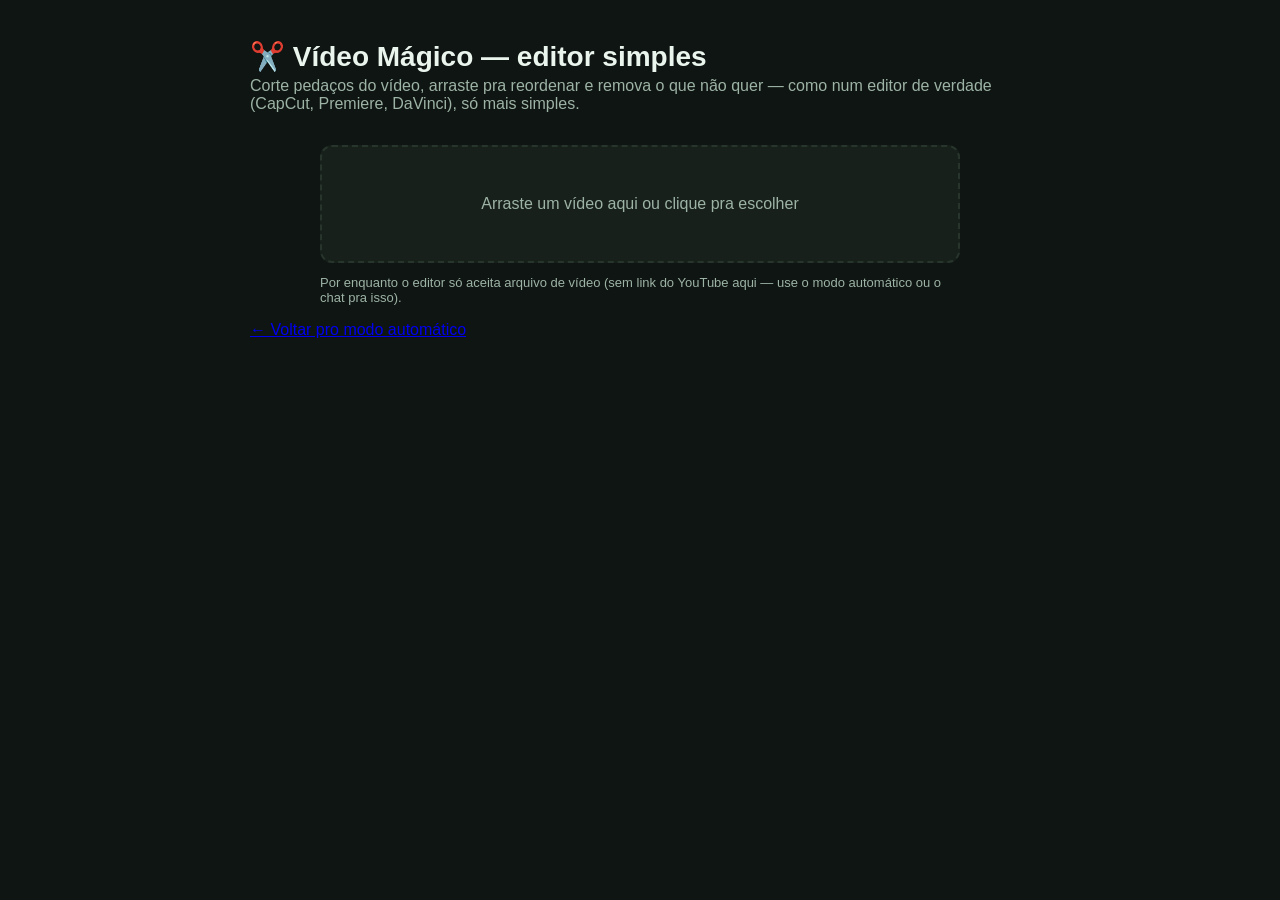
==== templates/editor.html @ ab05b8a1 "first commit" ====
<!DOCTYPE html>
<html lang="pt-br">
<head>
    <meta charset="UTF-8">
    <meta name="viewport" content="width=device-width, initial-scale=1.0">
    <title>Vídeo Mágico — Editor</title>
    <link rel="stylesheet" href="/static/style.css">
    <link rel="stylesheet" href="/static/editor.css">
</head>
<body>
    <div class="editor-wrap">
        <header>
            <h1>✂️ Vídeo Mágico — editor simples</h1>
            <p class="subtitle">
                Corte pedaços do vídeo, arraste pra reordenar e remova o que não quer —
                como num editor de verdade (CapCut, Premiere, DaVinci), só mais simples.
            </p>
        </header>

        <div id="upload-step" class="upload-step">
            <div id="dropzone" class="dropzone">
                <p id="dropzone-text">Arraste um vídeo aqui ou clique pra escolher</p>
                <input type="file" id="file-input" accept="video/*" hidden>
            </div>
            <p class="hint">
                Por enquanto o editor só aceita arquivo de vídeo (sem link do YouTube aqui
                — use o modo automático ou o chat pra isso).
            </p>
        </div>

        <div id="editor-step" class="editor-step" hidden>
            <p id="resume-note" class="hint" hidden>
                ↻ Continuando de onde você parou — seus cortes marcados foram mantidos.
                <a href="#" id="restart-link">Começar outro vídeo</a>
            </p>
            <video id="source-video" controls></video>

            <div class="mark-row">
                <label>
                    Início
                    <div class="time-field">
                        <input type="text" id="start-input" placeholder="0:00" inputmode="decimal">
                        <button type="button" id="use-current-start" title="Usar a posição atual do vídeo">usar atual</button>
                    </div>
                </label>
                <label>
                    Fim
                    <div class="time-field">
                        <input type="text" id="end-input" placeholder="0:10" inputmode="decimal">
                        <button type="button" id="use-current-end" title="Usar a posição atual do vídeo">usar atual</button>
                    </div>
                </label>
                <button type="button" id="add-clip-btn">+ Adicionar corte à lista</button>
            </div>
            <p class="hint">
                Toque em "usar atual" enquanto o vídeo está pausado (ou pausado no ponto
                certo) pra marcar início/fim pelo tempo que está tocando — ou digite direto
                em segundos (ex: <code>12.5</code>) ou minuto:segundo (ex: <code>1:05</code>).
            </p>

            <h2>Seus cortes <span class="muted">(arraste pra reordenar)</span></h2>
            <ul id="clips-list" class="clips-list"></ul>
            <p id="no-clips-hint" class="hint">Nenhum corte ainda — marque início/fim acima e adicione à lista.</p>

            <button type="button" id="export-btn" disabled>Exportar vídeo editado</button>

            <div id="export-progress" class="progress-area" hidden>
                <div class="progress-bar"><div id="export-progress-fill" class="progress-fill"></div></div>
                <p id="export-progress-msg">Processando...</p>
            </div>

            <div id="export-result" class="result-area" hidden>
                <h2>Pronto! ✨</h2>
                <video id="result-video" controls></video>
                <div class="downloads">
                    <a id="dl-result" href="#" download="editado.mp4">⬇ Baixar vídeo editado</a>
                </div>
            </div>

            <div id="editor-error" class="error-area" hidden></div>
        </div>

        <p class="back-link"><a href="/">← Voltar pro modo automático</a></p>
    </div>

    <script src="/static/editor.js"></script>
</body>
</html>
---- static/style.css ----
:root {
    --bg: #0f1512;
    --panel: #17201b;
    --accent: #6ee7a8;
    --accent-dark: #2f7a52;
    --text: #eaf5ee;
    --muted: #9db3a6;
    --border: #27352c;
}

* { box-sizing: border-box; }

body {
    margin: 0;
    background: var(--bg);
    color: var(--text);
    font-family: -apple-system, BlinkMacSystemFont, "Segoe UI", Roboto, sans-serif;
}

.wrap {
    max-width: 720px;
    margin: 0 auto;
    padding: 40px 20px 80px;
}

header h1 {
    margin: 0 0 4px;
    font-size: 28px;
}

.subtitle {
    color: var(--muted);
    margin: 0 0 8px;
}

.subtitle:last-of-type {
    margin-bottom: 32px;
}

.subtitle a {
    color: var(--accent);
}

.dropzone {
    border: 2px dashed var(--border);
    border-radius: 12px;
    padding: 48px 20px;
    text-align: center;
    cursor: pointer;
    transition: border-color 0.15s ease, background 0.15s ease;
    background: var(--panel);
}

.dropzone.dragover {
    border-color: var(--accent);
    background: #1b2921;
}

.dropzone p { color: var(--muted); margin: 0; }

.or-divider {
    text-align: center;
    color: var(--muted);
    font-size: 13px;
    margin: 18px 0;
}

.youtube-field {
    display: flex;
    flex-direction: column;
    gap: 6px;
    font-size: 13px;
    color: var(--muted);
}

.youtube-field input {
    background: var(--panel);
    border: 1px solid var(--border);
    color: var(--text);
    padding: 12px;
    border-radius: 10px;
    font-size: 14px;
}

.options {
    display: grid;
    grid-template-columns: 1fr 1fr;
    gap: 16px;
    margin-top: 24px;
}

.options label {
    display: flex;
    flex-direction: column;
    gap: 6px;
    font-size: 13px;
    color: var(--muted);
}

.options input, .options select {
    background: var(--panel);
    border: 1px solid var(--border);
    color: var(--text);
    padding: 10px;
    border-radius: 8px;
    font-size: 14px;
}

.hint {
    font-size: 13px;
    color: var(--muted);
    margin-top: 12px;
}

.hint code {
    background: var(--panel);
    padding: 2px 6px;
    border-radius: 4px;
}

button#submit-btn {
    margin-top: 24px;
    width: 100%;
    padding: 14px;
    border: none;
    border-radius: 10px;
    background: var(--accent);
    color: #0b1410;
    font-weight: 600;
    font-size: 15px;
    cursor: pointer;
}

button#submit-btn:disabled {
    opacity: 0.5;
    cursor: not-allowed;
}

.progress-area { margin-top: 32px; }

.progress-bar {
    height: 10px;
    background: var(--panel);
    border-radius: 6px;
    overflow: hidden;
    border: 1px solid var(--border);
}

.progress-fill {
    height: 100%;
    width: 0%;
    background: linear-gradient(90deg, var(--accent-dark), var(--accent));
    transition: width 0.3s ease;
}

#progress-msg { color: var(--muted); margin-top: 8px; font-size: 14px; }

.result-area { margin-top: 32px; }

.result-area video {
    width: 100%;
    max-height: 480px;
    border-radius: 10px;
    background: black;
    margin: 12px 0;
}

.downloads {
    display: flex;
    flex-direction: column;
    gap: 8px;
}

.downloads a {
    color: var(--accent);
    text-decoration: none;
    font-size: 14px;
    padding: 10px 12px;
    background: var(--panel);
    border-radius: 8px;
    border: 1px solid var(--border);
}

button#btn-abrir-pasta {
    display: block;
    margin: 12px 0 20px;
    padding: 10px 16px;
    border: 1px solid var(--border);
    border-radius: 8px;
    background: var(--panel);
    color: var(--accent);
    font-size: 14px;
    font-weight: 600;
    cursor: pointer;
}

.cortes-list {
    display: grid;
    grid-template-columns: repeat(auto-fill, minmax(260px, 1fr));
    gap: 16px;
}

.corte-card {
    background: var(--panel);
    border: 1px solid var(--border);
    border-radius: 10px;
    padding: 12px;
}

.corte-card h3 {
    margin: 0 0 8px;
    font-size: 14px;
}

.corte-duracao {
    color: var(--muted);
    font-weight: 400;
}

.corte-card video {
    width: 100%;
    max-height: 320px;
    border-radius: 8px;
    background: black;
    margin-bottom: 8px;
}

.corte-card .downloads {
    flex-direction: row;
    flex-wrap: wrap;
}

.corte-card .downloads a {
    font-size: 12px;
    padding: 6px 8px;
}

.error-area {
    margin-top: 24px;
    padding: 16px;
    background: #2a1717;
    border: 1px solid #5a2b2b;
    border-radius: 10px;
    color: #ffb4b4;
    font-size: 14px;
    white-space: pre-wrap;
}
---- static/editor.css ----
.editor-wrap {
    max-width: 820px;
    margin: 0 auto;
    padding: 40px 20px 80px;
}

.editor-wrap .upload-step {
    max-width: 640px;
    margin: 0 auto;
}

#source-video {
    width: 100%;
    max-height: 420px;
    border-radius: 10px;
    background: black;
    margin-bottom: 16px;
}

.mark-row {
    display: flex;
    align-items: flex-end;
    gap: 16px;
    flex-wrap: wrap;
}

.mark-row label {
    display: flex;
    flex-direction: column;
    gap: 6px;
    font-size: 13px;
    color: var(--muted);
}

.time-field {
    display: flex;
    gap: 6px;
}

.time-field input {
    width: 90px;
    background: var(--panel);
    border: 1px solid var(--border);
    color: var(--text);
    padding: 10px;
    border-radius: 8px;
    font-size: 14px;
}

.time-field button {
    padding: 0 10px;
    border: 1px solid var(--border);
    border-radius: 8px;
    background: var(--panel);
    color: var(--muted);
    font-size: 12px;
    cursor: pointer;
    white-space: nowrap;
}

#add-clip-btn {
    padding: 10px 16px;
    border: none;
    border-radius: 8px;
    background: var(--accent);
    color: #0b1410;
    font-weight: 600;
    font-size: 14px;
    cursor: pointer;
}

h2 { font-size: 16px; margin: 28px 0 10px; }
h2 .muted { color: var(--muted); font-weight: 400; font-size: 13px; }

.clips-list {
    list-style: none;
    margin: 0;
    padding: 0;
    display: flex;
    flex-direction: column;
    gap: 8px;
}

.clip-card {
    display: flex;
    align-items: center;
    gap: 10px;
    background: var(--panel);
    border: 1px solid var(--border);
    border-radius: 8px;
    padding: 10px 12px;
    cursor: grab;
}

.clip-card.dragging { opacity: 0.4; }
.clip-card.drag-over { border-color: var(--accent); }

.clip-card .drag-handle { color: var(--muted); font-size: 16px; }
.clip-card .clip-label { flex: 1; font-size: 14px; }
.clip-card .clip-label b { color: var(--accent); }

.clip-card button {
    background: none;
    border: 1px solid var(--border);
    color: var(--muted);
    border-radius: 6px;
    padding: 4px 8px;
    font-size: 12px;
    cursor: pointer;
}

#export-btn {
    margin-top: 20px;
    width: 100%;
    padding: 14px;
    border: none;
    border-radius: 10px;
    background: var(--accent);
    color: #0b1410;
    font-weight: 600;
    font-size: 15px;
    cursor: pointer;
}

#export-btn:disabled {
    opacity: 0.5;
    cursor: not-allowed;
}

#result-video {
    width: 100%;
    max-height: 420px;
    border-radius: 10px;
    background: black;
    margin: 12px 0;
}
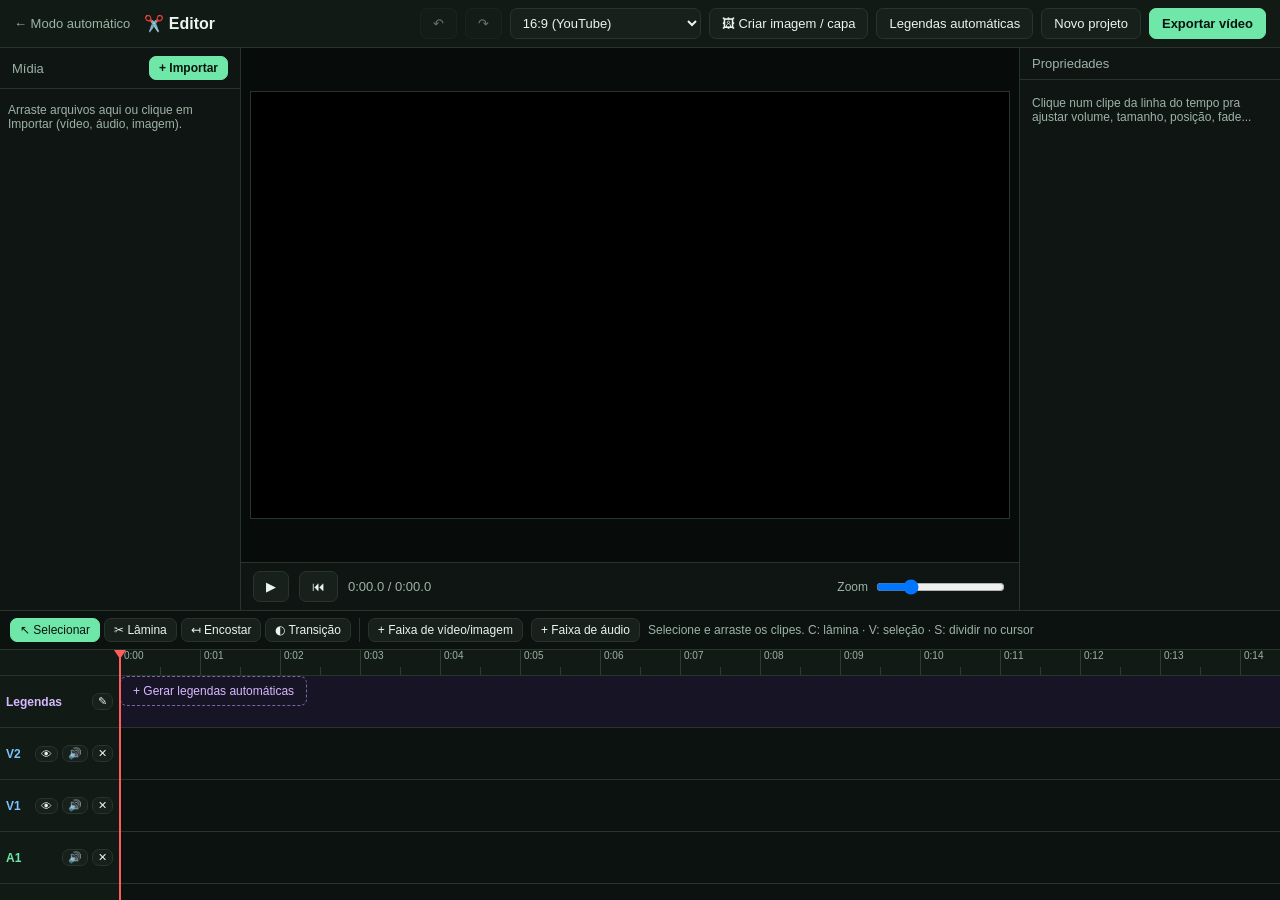
==== commit 4771cbec: "corrections" ====
--- a/templates/editor.html
+++ b/templates/editor.html
@@ -7,82 +7,215 @@
     <link rel="stylesheet" href="/static/style.css">
     <link rel="stylesheet" href="/static/editor.css">
 </head>
-<body>
-    <div class="editor-wrap">
-        <header>
-            <h1>✂️ Vídeo Mágico — editor simples</h1>
-            <p class="subtitle">
-                Corte pedaços do vídeo, arraste pra reordenar e remova o que não quer —
-                como num editor de verdade (CapCut, Premiere, DaVinci), só mais simples.
-            </p>
+<body class="editor-body">
+    <div class="app">
+        <header class="topbar">
+            <a class="back" href="/">← Modo automático</a>
+            <strong class="brand">✂️ Editor</strong>
+            <div class="top-actions">
+                <button type="button" id="undo-btn" title="Desfazer (Ctrl+Z)">↶</button>
+                <button type="button" id="redo-btn" title="Refazer (Ctrl+Y)">↷</button>
+                <select id="aspect-select" title="Formato do vídeo">
+                    <option value="1920x1080">16:9 (YouTube)</option>
+                    <option value="1080x1920">9:16 (Reels/Shorts/TikTok)</option>
+                    <option value="1080x1080">1:1 (Quadrado)</option>
+                    <option value="1080x1350">4:5 (Feed)</option>
+                </select>
+                <button type="button" id="cover-btn" title="Criar uma capa/imagem do zero">🖼 Criar imagem / capa</button>
+                <button type="button" id="captions-btn" title="Gerar e revisar legendas da linha do tempo">Legendas automáticas</button>
+                <button type="button" id="new-project-btn" title="Limpar a linha do tempo">Novo projeto</button>
+                <button type="button" id="export-btn" class="primary">Exportar vídeo</button>
+            </div>
         </header>
 
-        <div id="upload-step" class="upload-step">
-            <div id="dropzone" class="dropzone">
-                <p id="dropzone-text">Arraste um vídeo aqui ou clique pra escolher</p>
-                <input type="file" id="file-input" accept="video/*" hidden>
-            </div>
-            <p class="hint">
-                Por enquanto o editor só aceita arquivo de vídeo (sem link do YouTube aqui
-                — use o modo automático ou o chat pra isso).
-            </p>
-        </div>
-
-        <div id="editor-step" class="editor-step" hidden>
-            <p id="resume-note" class="hint" hidden>
-                ↻ Continuando de onde você parou — seus cortes marcados foram mantidos.
-                <a href="#" id="restart-link">Começar outro vídeo</a>
-            </p>
-            <video id="source-video" controls></video>
-
-            <div class="mark-row">
-                <label>
-                    Início
-                    <div class="time-field">
-                        <input type="text" id="start-input" placeholder="0:00" inputmode="decimal">
-                        <button type="button" id="use-current-start" title="Usar a posição atual do vídeo">usar atual</button>
-                    </div>
-                </label>
-                <label>
-                    Fim
-                    <div class="time-field">
-                        <input type="text" id="end-input" placeholder="0:10" inputmode="decimal">
-                        <button type="button" id="use-current-end" title="Usar a posição atual do vídeo">usar atual</button>
-                    </div>
-                </label>
-                <button type="button" id="add-clip-btn">+ Adicionar corte à lista</button>
-            </div>
-            <p class="hint">
-                Toque em "usar atual" enquanto o vídeo está pausado (ou pausado no ponto
-                certo) pra marcar início/fim pelo tempo que está tocando — ou digite direto
-                em segundos (ex: <code>12.5</code>) ou minuto:segundo (ex: <code>1:05</code>).
-            </p>
-
-            <h2>Seus cortes <span class="muted">(arraste pra reordenar)</span></h2>
-            <ul id="clips-list" class="clips-list"></ul>
-            <p id="no-clips-hint" class="hint">Nenhum corte ainda — marque início/fim acima e adicione à lista.</p>
-
-            <button type="button" id="export-btn" disabled>Exportar vídeo editado</button>
-
-            <div id="export-progress" class="progress-area" hidden>
+        <div class="workspace">
+            <aside class="panel media-panel">
+                <div class="panel-head">
+                    <span>Mídia</span>
+                    <button type="button" id="import-btn" class="small primary">+ Importar</button>
+                    <input type="file" id="file-input" accept="video/*,audio/*,image/*" multiple hidden>
+                </div>
+                <div id="media-drop" class="media-list">
+                    <p class="hint" id="media-empty">Arraste arquivos aqui ou clique em Importar (vídeo, áudio, imagem).</p>
+                </div>
+            </aside>
+
+            <section class="panel preview-panel">
+                <div class="preview-stage"><canvas id="preview"></canvas></div>
+                <div class="transport">
+                    <button type="button" id="play-btn" title="Tocar/Pausar (Espaço)">▶</button>
+                    <button type="button" id="start-btn" title="Ir pro início">⏮</button>
+                    <span id="time-label" class="time-label">0:00.0 / 0:00.0</span>
+                    <span class="spacer"></span>
+                    <label class="zoom">Zoom <input type="range" id="zoom-range" min="10" max="300" value="80"></label>
+                </div>
+            </section>
+
+            <aside class="panel inspector" id="inspector">
+                <div class="panel-head"><span>Propriedades</span></div>
+                <p class="hint" id="inspector-empty">Clique num clipe da linha do tempo pra ajustar volume, tamanho, posição, fade...</p>
+                <div id="inspector-body" hidden>
+                    <p id="insp-name" class="insp-name"></p>
+                    <div class="insp-actions">
+                        <button type="button" id="split-btn" title="Dividir no cursor (S)">✂ Dividir</button>
+                        <button type="button" id="dup-btn">⧉ Duplicar</button>
+                        <button type="button" id="del-btn" class="danger">🗑 Excluir</button>
+                    </div>
+                    <button type="button" id="edit-image-btn" class="wide" hidden>🎨 Editar imagem</button>
+
+                    <label>Duração (s) <input type="number" id="insp-dur" min="0.1" step="0.1"></label>
+                    <div data-for="audio">
+                        <label>Volume <span id="insp-volume-val"></span>
+                            <input type="range" id="insp-volume" min="0" max="200" step="1"></label>
+                    </div>
+                    <div data-for="visual">
+                        <label>Opacidade <span id="insp-opacity-val"></span>
+                            <input type="range" id="insp-opacity" min="0" max="100" step="1"></label>
+                        <label>Tamanho <span id="insp-scale-val"></span>
+                            <input type="range" id="insp-scale" min="5" max="400" step="1"></label>
+                        <label>Posição horizontal <span id="insp-x-val"></span>
+                            <input type="range" id="insp-x" min="-50" max="150" step="1"></label>
+                        <label>Posição vertical <span id="insp-y-val"></span>
+                            <input type="range" id="insp-y" min="-50" max="150" step="1"></label>
+                        <button type="button" id="reset-pos-btn" class="wide">Centralizar e ajustar à tela</button>
+                    </div>
+                    <label>Fade de entrada (s) <input type="number" id="insp-fade-in" min="0" step="0.1"></label>
+                    <label>Fade de saída (s) <input type="number" id="insp-fade-out" min="0" step="0.1"></label>
+                </div>
+            </aside>
+        </div>
+
+        <section class="timeline-panel">
+            <div class="tl-toolbar">
+                <div class="edit-tools" role="group" aria-label="Ferramentas de edição">
+                    <button type="button" id="tool-select" class="small tool-active" aria-pressed="true" title="Selecionar e mover clipes (V)">↖ Selecionar</button>
+                    <button type="button" id="tool-blade" class="small" aria-pressed="false" title="Cortar clicando no clipe (C)">✂ Lâmina</button>
+                    <button type="button" id="tool-join" class="small" title="Encostar o clipe selecionado no clipe anterior da mesma faixa">↤ Encostar</button>
+                    <button type="button" id="tool-transition" class="small" title="Aplicar transição entre o clipe selecionado e o próximo">◐ Transição</button>
+                </div>
+                <button type="button" id="add-video-track" class="small">+ Faixa de vídeo/imagem</button>
+                <button type="button" id="add-audio-track" class="small">+ Faixa de áudio</button>
+                <span class="hint kbd" id="tool-hint">Selecione e arraste os clipes. C: lâmina · V: seleção · S: dividir no cursor</span>
+            </div>
+            <div id="tl-scroll" class="tl-scroll">
+                <div id="tl-inner" class="tl-inner"></div>
+            </div>
+        </section>
+    </div>
+
+    <div id="transition-modal" class="modal" hidden>
+        <div class="modal-box transition-box">
+            <h2>Transição entre clipes</h2>
+            <p id="transition-pair" class="hint"></p>
+            <label for="transition-kind">Tipo de transição</label>
+            <select id="transition-kind">
+                <option value="both">Desvanecer saída e entrada</option>
+                <option value="in">Entrada suave</option>
+                <option value="out">Saída suave</option>
+                <option value="overlay">Efeito de vídeo importado</option>
+            </select>
+            <div id="transition-fade-settings">
+                <label for="transition-duration">Duração de cada fade (segundos)</label>
+                <input type="number" id="transition-duration" min="0.05" max="10" step="0.05" value="0.5">
+                <p class="hint">A imagem e o áudio do clipe desvanecem; camadas inferiores permanecem visíveis. Substitui os fades correspondentes dos clipes.</p>
+            </div>
+            <div id="transition-overlay-settings" hidden>
+                <label for="transition-asset">Vídeo de efeito na biblioteca</label>
+                <select id="transition-asset"></select>
+                <button type="button" id="transition-import">Importar vídeo de efeito</button>
+                <input type="file" id="transition-file" accept="video/*,.mov,.webm" hidden>
+                <p class="hint">O efeito fica em uma nova faixa acima da montagem, centralizado na junção e sem áudio. Para sobrepor sem cobrir a imagem, use um vídeo com transparência compatível; vídeos opacos cobrem a imagem.</p>
+            </div>
+            <p id="transition-error" class="error-area" role="alert" hidden></p>
+            <div class="transition-actions">
+                <button type="button" id="transition-apply" class="primary">Aplicar</button>
+                <button type="button" id="transition-close">Cancelar</button>
+            </div>
+        </div>
+    </div>
+
+    <div id="captions-modal" class="modal" hidden>
+        <div class="modal-box captions-box">
+            <h2>Legendas automáticas</h2>
+            <p class="hint">Transcreve o áudio audível da linha do tempo. Na primeira vez, o modelo é baixado e pode demorar.</p>
+            <p class="hint">Na linha do tempo, clique em uma legenda para editar seu texto aqui.</p>
+            <p id="captions-status" role="status"></p>
+            <div class="captions-actions">
+                <button type="button" id="captions-generate" class="primary">Gerar legendas</button>
+                <button type="button" id="captions-clear" class="danger">Remover todas</button>
+            </div>
+            <div id="captions-list" class="captions-list"></div>
+            <button type="button" id="captions-close">Fechar</button>
+        </div>
+    </div>
+
+    <div id="export-modal" class="modal" hidden>
+        <div class="modal-box">
+            <h2>Exportar vídeo</h2>
+            <div id="export-progress" class="progress-area">
                 <div class="progress-bar"><div id="export-progress-fill" class="progress-fill"></div></div>
                 <p id="export-progress-msg">Processando...</p>
             </div>
-
-            <div id="export-result" class="result-area" hidden>
-                <h2>Pronto! ✨</h2>
+            <div id="export-result" hidden>
                 <video id="result-video" controls></video>
-                <div class="downloads">
-                    <a id="dl-result" href="#" download="editado.mp4">⬇ Baixar vídeo editado</a>
-                </div>
-            </div>
-
-            <div id="editor-error" class="error-area" hidden></div>
-        </div>
-
-        <p class="back-link"><a href="/">← Voltar pro modo automático</a></p>
-    </div>
-
+                <div class="downloads"><a id="dl-result" href="#" download="editado.mp4">⬇ Baixar vídeo editado</a></div>
+            </div>
+            <div id="export-error" class="error-area" hidden></div>
+            <button type="button" id="export-close">Fechar</button>
+        </div>
+    </div>
+
+    <div id="toast" class="toast" hidden></div>
+    <div id="clip-menu" class="clip-menu" role="menu" hidden>
+        <button type="button" id="separate-audio" role="menuitem">Separar áudio e vincular ao vídeo</button>
+        <button type="button" id="group-clips" role="menuitem">Agrupar clipes selecionados</button>
+        <button type="button" id="ungroup-clips" role="menuitem">Desagrupar clipes</button>
+    </div>
+
+    <div id="img-modal" class="modal img-modal" hidden>
+        <div class="img-editor">
+            <div class="ie-top">
+                <strong>🎨 Editor de imagem</strong>
+                <select id="ie-preset" title="Tamanho da imagem">
+                    <option value="1280x720">Capa YouTube 1280×720</option>
+                    <option value="1920x1080">Full HD 1920×1080</option>
+                    <option value="1080x1920">Vertical 1080×1920</option>
+                    <option value="1080x1080">Quadrado 1080×1080</option>
+                    <option value="1080x1350">Feed 1080×1350</option>
+                </select>
+                <label class="inline">Fundo <input type="color" id="ie-bg" value="#101820"></label>
+                <label class="inline"><input type="checkbox" id="ie-transparent"> Transparente</label>
+                <span class="spacer"></span>
+                <button type="button" id="ie-undo" title="Desfazer">↶</button>
+                <button type="button" id="ie-download">⬇ PNG</button>
+                <button type="button" id="ie-save" class="primary">Salvar na biblioteca</button>
+                <button type="button" id="ie-close">✕</button>
+            </div>
+            <div class="ie-body">
+                <aside class="ie-left">
+                    <div class="ie-group">
+                        <span class="ie-title">Adicionar</span>
+                        <button type="button" data-add="text">T Texto</button>
+                        <button type="button" data-add="rect">▭ Retângulo</button>
+                        <button type="button" data-add="ellipse">◯ Elipse</button>
+                        <button type="button" data-add="arrow">➜ Seta</button>
+                        <button type="button" id="ie-add-file">🖼 Imagem do computador</button>
+                        <input type="file" id="ie-file" accept="image/*" hidden>
+                        <select id="ie-add-asset"><option value="">Imagem da biblioteca…</option></select>
+                        <button type="button" id="ie-add-frame">🎞 Frame atual do vídeo</button>
+                    </div>
+                    <div class="ie-group">
+                        <span class="ie-title">Camadas</span>
+                        <ul id="ie-layers" class="ie-layers"></ul>
+                    </div>
+                </aside>
+                <div class="ie-center"><div class="ie-stage" id="ie-stage"><canvas id="ie-canvas"></canvas></div></div>
+                <aside class="ie-right" id="ie-props"></aside>
+            </div>
+        </div>
+    </div>
+
+    <script src="/static/imageeditor.js"></script>
     <script src="/static/editor.js"></script>
 </body>
 </html>
--- a/static/editor.css
+++ b/static/editor.css
@@ -1,136 +1,209 @@
-.editor-wrap {
-    max-width: 820px;
-    margin: 0 auto;
-    padding: 40px 20px 80px;
-}
-
-.editor-wrap .upload-step {
-    max-width: 640px;
-    margin: 0 auto;
-}
-
-#source-video {
-    width: 100%;
-    max-height: 420px;
-    border-radius: 10px;
-    background: black;
-    margin-bottom: 16px;
-}
-
-.mark-row {
-    display: flex;
-    align-items: flex-end;
-    gap: 16px;
-    flex-wrap: wrap;
-}
-
-.mark-row label {
-    display: flex;
-    flex-direction: column;
-    gap: 6px;
+.editor-body { overflow: hidden; height: 100vh; }
+.app { display: flex; flex-direction: column; height: 100vh; }
+
+.editor-body button, .editor-body select, .editor-body input[type="number"] {
+    font-family: inherit;
+}
+.editor-body button {
+    background: var(--panel);
+    color: var(--text);
+    border: 1px solid var(--border);
+    border-radius: 7px;
+    padding: 7px 12px;
     font-size: 13px;
-    color: var(--muted);
-}
-
-.time-field {
-    display: flex;
-    gap: 6px;
-}
-
-.time-field input {
-    width: 90px;
+    cursor: pointer;
+}
+.editor-body button:hover { border-color: var(--accent-dark); }
+.editor-body button.primary { background: var(--accent); color: #0b1410; border-color: var(--accent); font-weight: 600; }
+.editor-body button.danger:hover { border-color: #e66; color: #e66; }
+.editor-body button.small { padding: 4px 9px; font-size: 12px; }
+.editor-body button.wide { width: 100%; margin-top: 8px; }
+.editor-body button:disabled { opacity: 0.4; cursor: not-allowed; }
+.editor-body select, .editor-body input[type="number"] {
     background: var(--panel);
+    color: var(--text);
     border: 1px solid var(--border);
-    color: var(--text);
-    padding: 10px;
-    border-radius: 8px;
-    font-size: 14px;
-}
-
-.time-field button {
-    padding: 0 10px;
-    border: 1px solid var(--border);
-    border-radius: 8px;
-    background: var(--panel);
-    color: var(--muted);
-    font-size: 12px;
-    cursor: pointer;
-    white-space: nowrap;
-}
-
-#add-clip-btn {
-    padding: 10px 16px;
-    border: none;
-    border-radius: 8px;
-    background: var(--accent);
-    color: #0b1410;
-    font-weight: 600;
-    font-size: 14px;
-    cursor: pointer;
-}
-
-h2 { font-size: 16px; margin: 28px 0 10px; }
-h2 .muted { color: var(--muted); font-weight: 400; font-size: 13px; }
-
-.clips-list {
-    list-style: none;
-    margin: 0;
-    padding: 0;
-    display: flex;
-    flex-direction: column;
-    gap: 8px;
-}
-
-.clip-card {
-    display: flex;
-    align-items: center;
-    gap: 10px;
-    background: var(--panel);
-    border: 1px solid var(--border);
-    border-radius: 8px;
-    padding: 10px 12px;
-    cursor: grab;
-}
-
-.clip-card.dragging { opacity: 0.4; }
-.clip-card.drag-over { border-color: var(--accent); }
-
-.clip-card .drag-handle { color: var(--muted); font-size: 16px; }
-.clip-card .clip-label { flex: 1; font-size: 14px; }
-.clip-card .clip-label b { color: var(--accent); }
-
-.clip-card button {
-    background: none;
-    border: 1px solid var(--border);
-    color: var(--muted);
-    border-radius: 6px;
-    padding: 4px 8px;
-    font-size: 12px;
-    cursor: pointer;
-}
-
-#export-btn {
-    margin-top: 20px;
-    width: 100%;
-    padding: 14px;
-    border: none;
-    border-radius: 10px;
-    background: var(--accent);
-    color: #0b1410;
-    font-weight: 600;
-    font-size: 15px;
-    cursor: pointer;
-}
-
-#export-btn:disabled {
-    opacity: 0.5;
-    cursor: not-allowed;
-}
-
-#result-video {
-    width: 100%;
-    max-height: 420px;
-    border-radius: 10px;
-    background: black;
-    margin: 12px 0;
-}
+    border-radius: 7px;
+    padding: 6px 8px;
+    font-size: 13px;
+}
+.hint { color: var(--muted); font-size: 12px; margin: 6px 0; }
+.spacer { flex: 1; }
+
+.topbar {
+    display: flex; align-items: center; gap: 14px;
+    padding: 8px 14px; border-bottom: 1px solid var(--border); background: #121a16;
+}
+.topbar .back { color: var(--muted); font-size: 13px; text-decoration: none; }
+.topbar .back:hover { color: var(--accent); }
+.top-actions { margin-left: auto; display: flex; gap: 8px; align-items: center; }
+
+.workspace {
+    flex: 1; min-height: 0;
+    display: grid; grid-template-columns: 240px 1fr 260px; gap: 1px; background: var(--border);
+}
+.panel { background: var(--bg); min-width: 0; min-height: 0; display: flex; flex-direction: column; }
+.panel-head {
+    display: flex; align-items: center; justify-content: space-between;
+    padding: 8px 12px; font-size: 13px; color: var(--muted); border-bottom: 1px solid var(--border);
+}
+
+.media-list { flex: 1; overflow-y: auto; padding: 8px; display: flex; flex-direction: column; gap: 6px; }
+.media-list.dragover { outline: 2px dashed var(--accent); outline-offset: -4px; }
+.media-item {
+    display: flex; gap: 8px; align-items: center; padding: 6px;
+    background: var(--panel); border: 1px solid var(--border); border-radius: 8px; cursor: grab;
+}
+.media-item:hover { border-color: var(--accent-dark); }
+.media-thumb {
+    width: 64px; height: 40px; flex: none; border-radius: 5px; overflow: hidden;
+    background: #000; display: flex; align-items: center; justify-content: center; font-size: 20px;
+}
+.media-thumb img, .media-thumb video { width: 100%; height: 100%; object-fit: cover; pointer-events: none; }
+.media-meta { flex: 1; min-width: 0; font-size: 12px; }
+.media-meta .n { white-space: nowrap; overflow: hidden; text-overflow: ellipsis; }
+.media-meta .d { color: var(--muted); font-size: 11px; }
+.media-actions { display: flex; flex-direction: column; gap: 3px; }
+.media-actions button { padding: 1px 6px !important; font-size: 11px !important; }
+
+.preview-panel { align-items: stretch; }
+.preview-stage { flex: 1; min-height: 0; display: flex; align-items: center; justify-content: center; padding: 10px; background: #070b09; }
+#preview { max-width: 100%; max-height: 100%; background: #000; box-shadow: 0 0 0 1px var(--border); }
+.transport { display: flex; align-items: center; gap: 10px; padding: 8px 12px; border-top: 1px solid var(--border); }
+.time-label { font-variant-numeric: tabular-nums; font-size: 13px; color: var(--muted); }
+.zoom { font-size: 12px; color: var(--muted); display: flex; align-items: center; gap: 6px; }
+
+.inspector { overflow-y: auto; }
+#inspector-body, #inspector-empty { padding: 10px 12px; }
+.insp-name { font-size: 13px; font-weight: 600; margin: 0 0 8px; word-break: break-all; }
+.insp-actions { display: flex; gap: 6px; flex-wrap: wrap; }
+.inspector label, .ie-right label { display: flex; flex-direction: column; gap: 4px; font-size: 12px; color: var(--muted); margin-top: 10px; }
+.inspector label span, .ie-right label span { color: var(--text); float: right; }
+.inspector input[type="range"], .ie-right input[type="range"] { width: 100%; accent-color: var(--accent); }
+
+.timeline-panel { height: 290px; flex: none; border-top: 1px solid var(--border); display: flex; flex-direction: column; background: #0c120f; }
+.tl-toolbar { display: flex; gap: 8px; align-items: center; padding: 6px 10px; border-bottom: 1px solid var(--border); overflow-x: auto; }
+.tl-toolbar button { white-space: nowrap; flex: none; }
+.edit-tools { display: flex; gap: 4px; padding-right: 8px; border-right: 1px solid var(--border); }
+.editor-body button.tool-active { color: #0b1410; background: var(--accent); border-color: var(--accent); }
+.blade-mode .clip { cursor: crosshair; }
+.tl-toolbar .kbd { flex: 1; min-width: 0; margin-left: auto; overflow: hidden; text-overflow: ellipsis; white-space: nowrap; }
+.tl-scroll { flex: 1; overflow: auto; position: relative; }
+.tl-inner { position: relative; min-height: 100%; }
+
+.tl-ruler { position: sticky; top: 0; z-index: 6; display: flex; height: 26px; background: #121a16; border-bottom: 1px solid var(--border); }
+.tl-corner { position: sticky; left: 0; z-index: 7; width: 120px; flex: none; background: #121a16; border-right: 1px solid var(--border); }
+.tl-ruler-lane { position: relative; flex: none; cursor: col-resize; }
+.tick { position: absolute; top: 0; height: 100%; border-left: 1px solid #2c3c33; font-size: 10px; color: var(--muted); padding-left: 3px; pointer-events: none; }
+.tick.minor { height: 8px; top: auto; bottom: 0; }
+
+.tl-row { display: flex; height: 52px; border-bottom: 1px solid var(--border); }
+.tl-head {
+    position: sticky; left: 0; z-index: 5; width: 120px; flex: none; background: #121a16;
+    border-right: 1px solid var(--border); display: flex; align-items: center; gap: 4px; padding: 0 6px; font-size: 12px;
+}
+.tl-head .name { flex: 1; font-weight: 600; }
+.tl-head .name.v { color: #7cc4ff; }
+.tl-head .name.a { color: var(--accent); }
+.tl-head button { padding: 1px 5px !important; font-size: 11px !important; }
+.tl-head button.on { background: var(--accent-dark) !important; }
+.tl-lane { position: relative; flex: none; }
+.tl-lane.drop-ok { background: rgba(110, 231, 168, 0.08); }
+.tl-lane.drop-bad { background: rgba(255, 90, 90, 0.08); }
+.caption-track { position: sticky; top: 26px; z-index: 5; background: #171525; }
+.tl-head .caption-track-name { color: #d7b8ff; }
+.caption-lane { position: relative; flex: none; }
+.editor-body button.caption-cue {
+    position: absolute; top: 4px; bottom: 4px; overflow: hidden;
+    padding: 4px 5px; border: 1px solid #aa83d4; border-radius: 6px;
+    background: #68458b; color: #fff; font-size: 11px; text-align: left;
+    white-space: nowrap; text-overflow: ellipsis;
+}
+.editor-body button.caption-cue:hover, .editor-body button.caption-cue:focus-visible {
+    background: #8056a9; border-color: #fff;
+}
+.editor-body button.caption-empty {
+    position: sticky; left: 8px; top: 7px; color: #d7b8ff;
+    background: transparent; border: 1px dashed #80649e; font-size: 12px;
+}
+
+.clip {
+    position: absolute; top: 4px; bottom: 4px; border-radius: 6px; overflow: hidden;
+    font-size: 11px; line-height: 1.2; padding: 4px 8px; white-space: nowrap; color: #fff;
+    border: 1px solid rgba(255, 255, 255, 0.25); cursor: grab; user-select: none; touch-action: none;
+}
+.clip.video { background: linear-gradient(#2d5f8e, #1f4468); }
+.clip.image { background: linear-gradient(#7a4fa0, #55366f); }
+.clip.audio { background: linear-gradient(#2f7a52, #215a3b); }
+.clip.selected { outline: 2px solid #fff; z-index: 3; }
+.clip .handle { position: absolute; top: 0; bottom: 0; width: 7px; cursor: ew-resize; background: rgba(255, 255, 255, 0.18); }
+.clip .handle.l { left: 0; }
+.clip .handle.r { right: 0; }
+.clip .label { pointer-events: none; display: block; overflow: hidden; text-overflow: ellipsis; padding: 0 6px; }
+.clip .label { position: relative; z-index: 1; text-shadow: 0 1px 3px #000; }
+.waveform { position: absolute; inset: 0; width: 100%; height: 100%; pointer-events: none; opacity: .7; }
+.selection-box { position: fixed; z-index: 30; border: 1px solid #6ee7a8; background: rgba(110, 231, 168, .18); pointer-events: none; }
+.clip-menu { position: fixed; z-index: 90; padding: 4px; background: var(--bg); border: 1px solid var(--border); border-radius: 7px; box-shadow: 0 4px 16px #0009; }
+.clip-menu[hidden] { display: none; }
+.clip-menu button { display: block; width: 100%; text-align: left; }
+
+.playhead { position: absolute; top: 0; bottom: 0; width: 0; z-index: 8; pointer-events: none; }
+.playhead::before { content: ""; position: absolute; left: -1px; top: 0; bottom: 0; width: 2px; background: #ff5c5c; }
+.playhead::after { content: ""; position: absolute; left: -6px; top: 0; border: 6px solid transparent; border-top: 9px solid #ff5c5c; }
+.snap-line { position: absolute; top: 0; bottom: 0; width: 1px; background: #ffd24d; z-index: 7; pointer-events: none; }
+
+.modal { position: fixed; inset: 0; background: rgba(0, 0, 0, 0.7); z-index: 50; display: flex; align-items: center; justify-content: center; }
+.modal[hidden] { display: none; }
+.modal-box { background: var(--bg); border: 1px solid var(--border); border-radius: 12px; padding: 20px; width: min(560px, 92vw); }
+.modal-box h2 { margin: 0 0 12px; font-size: 18px; }
+#result-video { width: 100%; max-height: 320px; background: #000; border-radius: 8px; margin: 8px 0; }
+.downloads a { color: var(--accent); }
+.modal-box > button { margin-top: 12px; }
+.captions-box { max-height: 85vh; display: flex; flex-direction: column; }
+.captions-actions { display: flex; gap: 8px; }
+.captions-list { overflow-y: auto; margin-top: 10px; }
+.caption-row { display: flex; gap: 8px; align-items: center; margin: 6px 0; }
+.caption-row span { flex: none; color: var(--muted); font-size: 12px; }
+.caption-row input { flex: 1; min-width: 0; padding: 6px; background: var(--panel); color: var(--text); border: 1px solid var(--border); border-radius: 6px; }
+.transition-box label { display: block; margin: 12px 0 5px; font-size: 13px; }
+.transition-box select { width: 100%; }
+.transition-box #transition-import { margin-top: 8px; }
+.transition-actions { display: flex; gap: 8px; margin-top: 14px; }
+.error-area { color: #ff8a8a; font-size: 13px; white-space: pre-wrap; max-height: 200px; overflow: auto; }
+
+.toast { position: fixed; bottom: 20px; left: 50%; transform: translateX(-50%); background: #26352c; border: 1px solid var(--accent-dark); padding: 10px 16px; border-radius: 8px; font-size: 13px; z-index: 80; }
+
+/* ---------- editor de imagem ---------- */
+.img-modal { padding: 12px; }
+.img-editor { background: var(--bg); border: 1px solid var(--border); border-radius: 12px; width: 100%; height: 100%; display: flex; flex-direction: column; overflow: hidden; }
+.ie-top { display: flex; gap: 10px; align-items: center; padding: 8px 12px; border-bottom: 1px solid var(--border); flex-wrap: wrap; }
+.ie-top label.inline { flex-direction: row; align-items: center; gap: 6px; font-size: 12px; color: var(--muted); }
+.ie-body { flex: 1; min-height: 0; display: grid; grid-template-columns: 220px 1fr 260px; gap: 1px; background: var(--border); }
+.ie-left, .ie-right, .ie-center { background: var(--bg); min-height: 0; overflow-y: auto; padding: 10px; }
+.ie-center { display: flex; padding: 0; overflow: hidden; }
+.ie-stage {
+    flex: 1; display: flex; align-items: center; justify-content: center; padding: 14px; min-width: 0;
+    background: repeating-conic-gradient(#1a231e 0% 25%, #121a16 0% 50%) 0 0 / 20px 20px;
+}
+#ie-canvas { max-width: 100%; max-height: 100%; box-shadow: 0 0 0 1px var(--border); touch-action: none; cursor: default; }
+.ie-stage.checker #ie-canvas { background: repeating-conic-gradient(#555 0% 25%, #888 0% 50%) 0 0 / 16px 16px; }
+.ie-group { display: flex; flex-direction: column; gap: 6px; margin-bottom: 14px; }
+.ie-title { font-size: 12px; color: var(--muted); text-transform: uppercase; letter-spacing: 0.05em; }
+.ie-layers { list-style: none; margin: 0; padding: 0; display: flex; flex-direction: column; gap: 4px; }
+.ie-layers li { display: flex; gap: 4px; align-items: center; padding: 5px 8px; border: 1px solid var(--border); border-radius: 6px; font-size: 12px; background: var(--panel); cursor: pointer; }
+.ie-layers li.sel { border-color: var(--accent); }
+.ie-layers li .t { flex: 1; overflow: hidden; text-overflow: ellipsis; white-space: nowrap; }
+.ie-layers li button { padding: 0 5px !important; font-size: 11px !important; }
+.ie-right .row { display: flex; gap: 8px; }
+.ie-right .row > * { flex: 1; min-width: 0; }
+.ie-right input[type="text"], .ie-right textarea {
+    background: var(--panel); color: var(--text); border: 1px solid var(--border); border-radius: 7px; padding: 6px 8px; font-size: 13px; width: 100%; font-family: inherit;
+}
+.ie-right input[type="color"] { width: 100%; height: 30px; padding: 0; background: none; border: 1px solid var(--border); border-radius: 6px; }
+.ie-right h3 { font-size: 13px; margin: 14px 0 0; color: var(--accent); }
+.ie-right .chk { flex-direction: row; align-items: center; gap: 6px; }
+
+@media (max-width: 1000px) {
+    .workspace { grid-template-columns: 180px 1fr 200px; }
+    .ie-body { grid-template-columns: 170px 1fr 220px; }
+}
